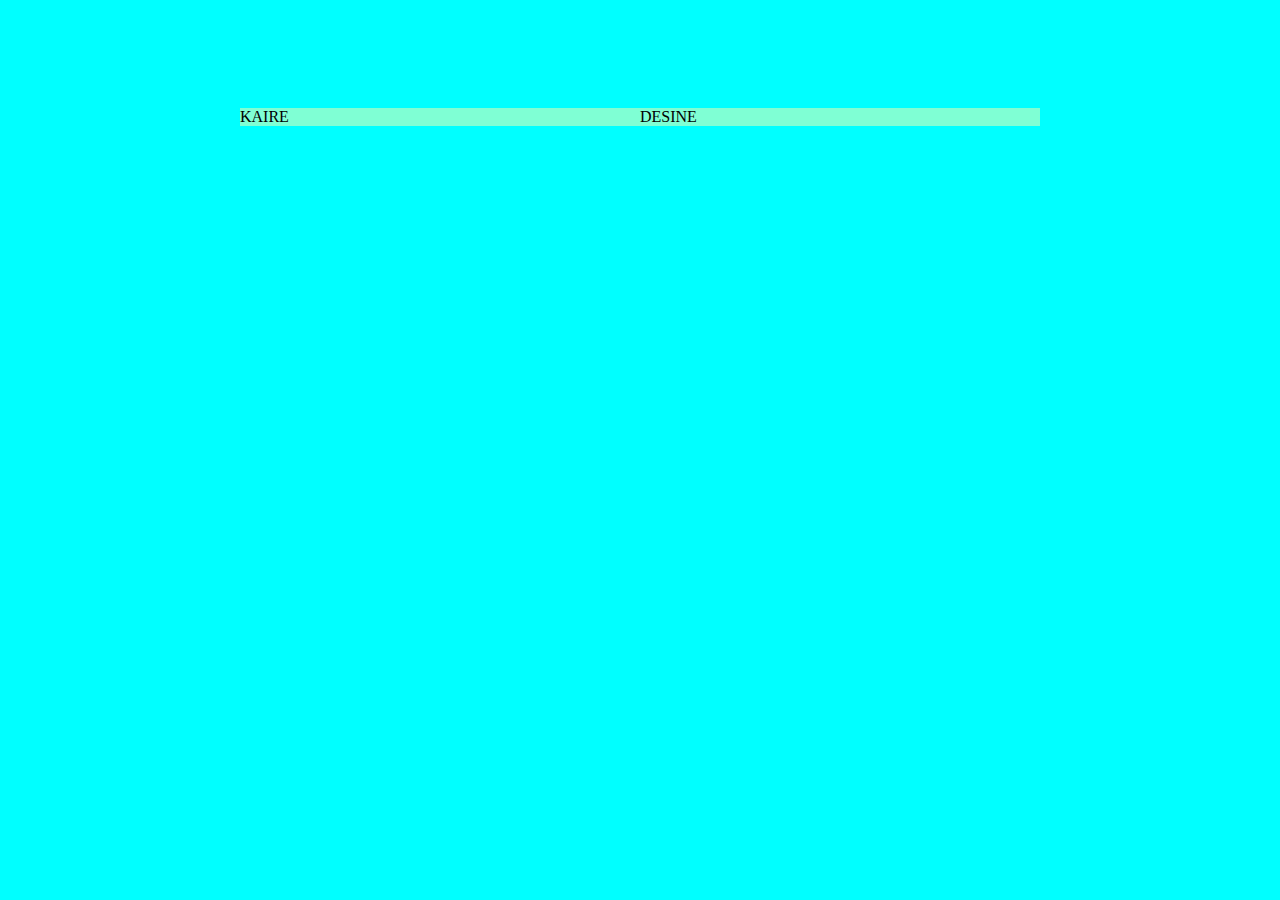
==== index.html @ 1cf79dd8 "Initial colums" ====
<!DOCTYPE html>
<html lang="en">
<head>
    <meta charset="UTF-8">
    <meta http-equiv="X-UA-Compatible" content="IE=edge">
    <meta name="viewport" content="width=device-width, initial-scale=1.0">
    <title>Sign up</title>
    <link rel="stylesheet" href="./css/main.css">
</head>
<body>
    <main>
        <div>
            KAIRE
        </div>
        <div>
            DESINE
        </div>
    </main>
  
</body>
</html>
---- css/main.css ----
body{
    background-color: aqua;
}
main{
    display: inline-block;
    width: 800px;
    margin-top: 100px;
    margin-left: calc((100% - 800px) / 2);

}
div{
    width: 50%;
    float: left;
    background-color: aquamarine;
}
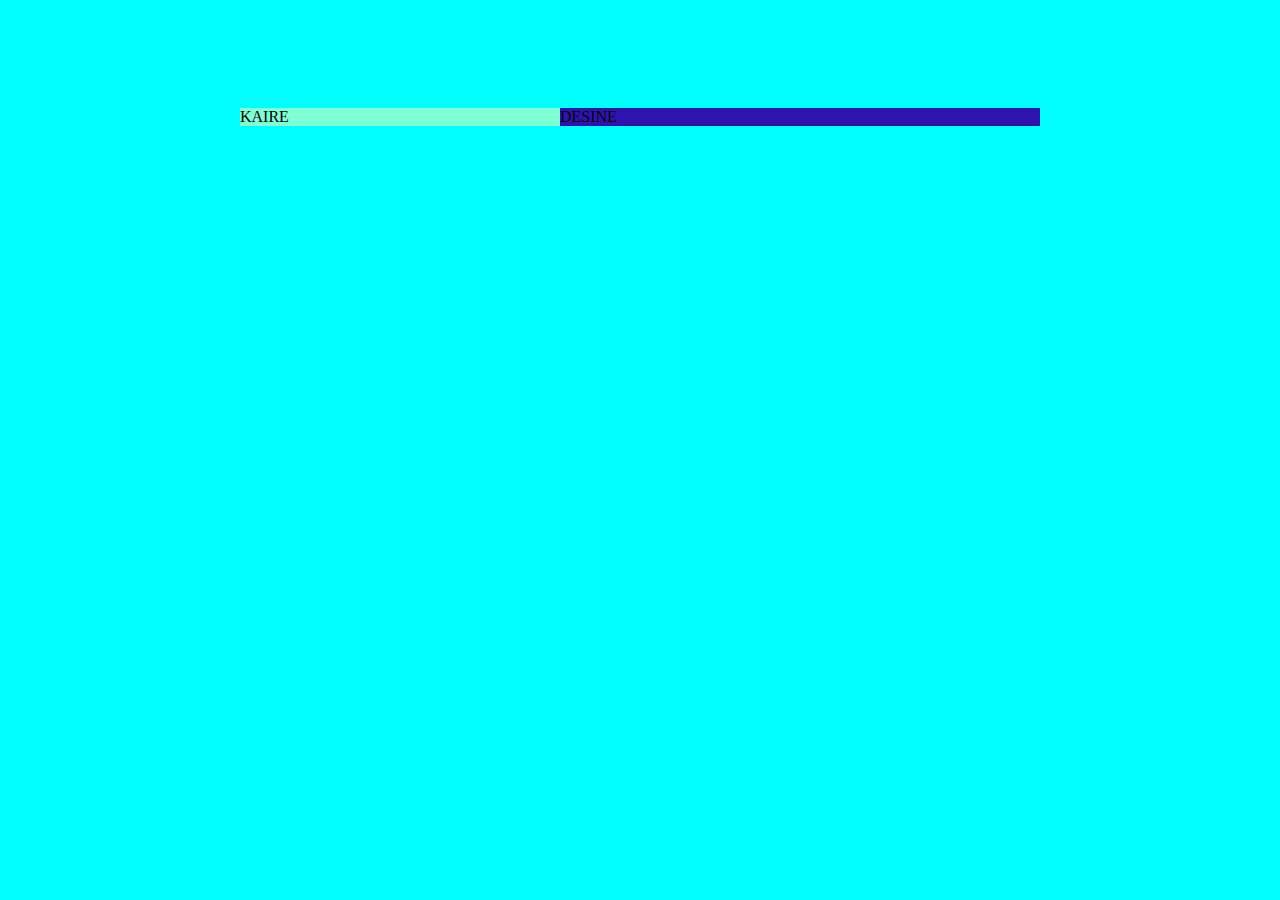
==== commit 06f5fecf: "First classes" ====
--- a/index.html
+++ b/index.html
@@ -9,12 +9,13 @@
 </head>
 <body>
     <main>
-        <div>
+        <div class="left-column">
             KAIRE
         </div>
-        <div>
+        <div class="right-column">
             DESINE
         </div>
+        
     </main>
   
 </body>
--- a/css/main.css
+++ b/css/main.css
@@ -1,15 +1,20 @@
-body{
+body {
     background-color: aqua;
 }
-main{
+main {
     display: inline-block;
     width: 800px;
     margin-top: 100px;
     margin-left: calc((100% - 800px) / 2);
 
 }
-div{
-    width: 50%;
+.left-column {
+    width: 40%;
     float: left;
     background-color: aquamarine;
+}
+.right-column {
+    width: 60%;
+    float: left;
+    background-color: rgb(48, 19, 175);
 }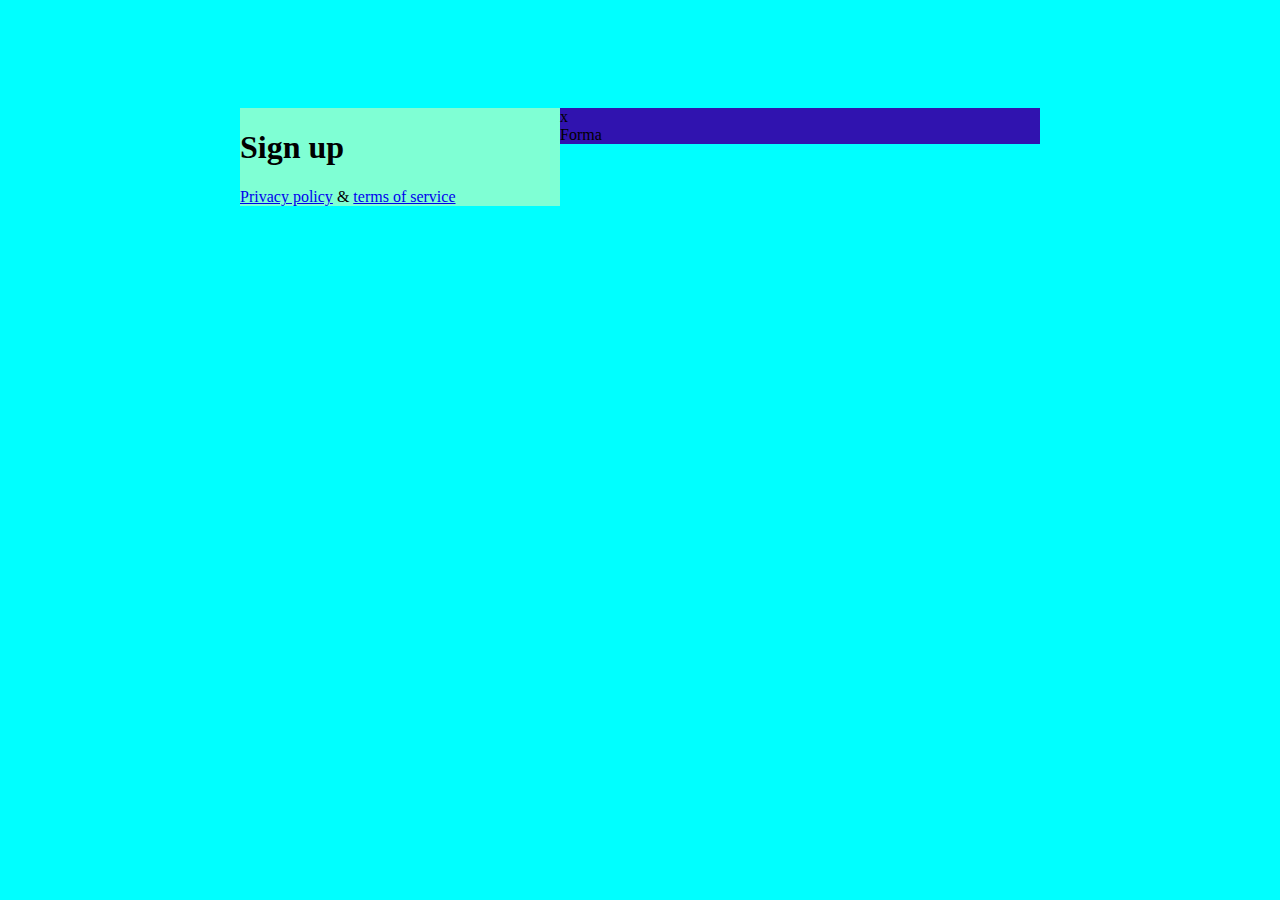
==== commit b2bcb8e7: "Basic structure" ====
--- a/index.html
+++ b/index.html
@@ -10,10 +10,18 @@
 <body>
     <main>
         <div class="left-column">
-            KAIRE
+           <h1 class="main-title">Sign up</h1>
+           <div class="bottom-link">
+               <a href="#">Privacy policy</a>
+               <span>&amp;</span>
+               <a href="#">terms of service</a>
+           </div>
         </div>
         <div class="right-column">
-            DESINE
+            <div class="close">x</div>
+            <form class="form">
+                Forma
+            </form>
         </div>
         
     </main>
--- a/css/main.css
+++ b/css/main.css
@@ -13,8 +13,30 @@
     float: left;
     background-color: aquamarine;
 }
+
+.bottom-link {
+    
+}
+
+.bottom-link > a {
+    
+}
+
+.bottom-link > span {
+    
+}
+
 .right-column {
     width: 60%;
     float: left;
     background-color: rgb(48, 19, 175);
-}+}
+
+.close {
+
+}
+
+.form {
+
+}
+
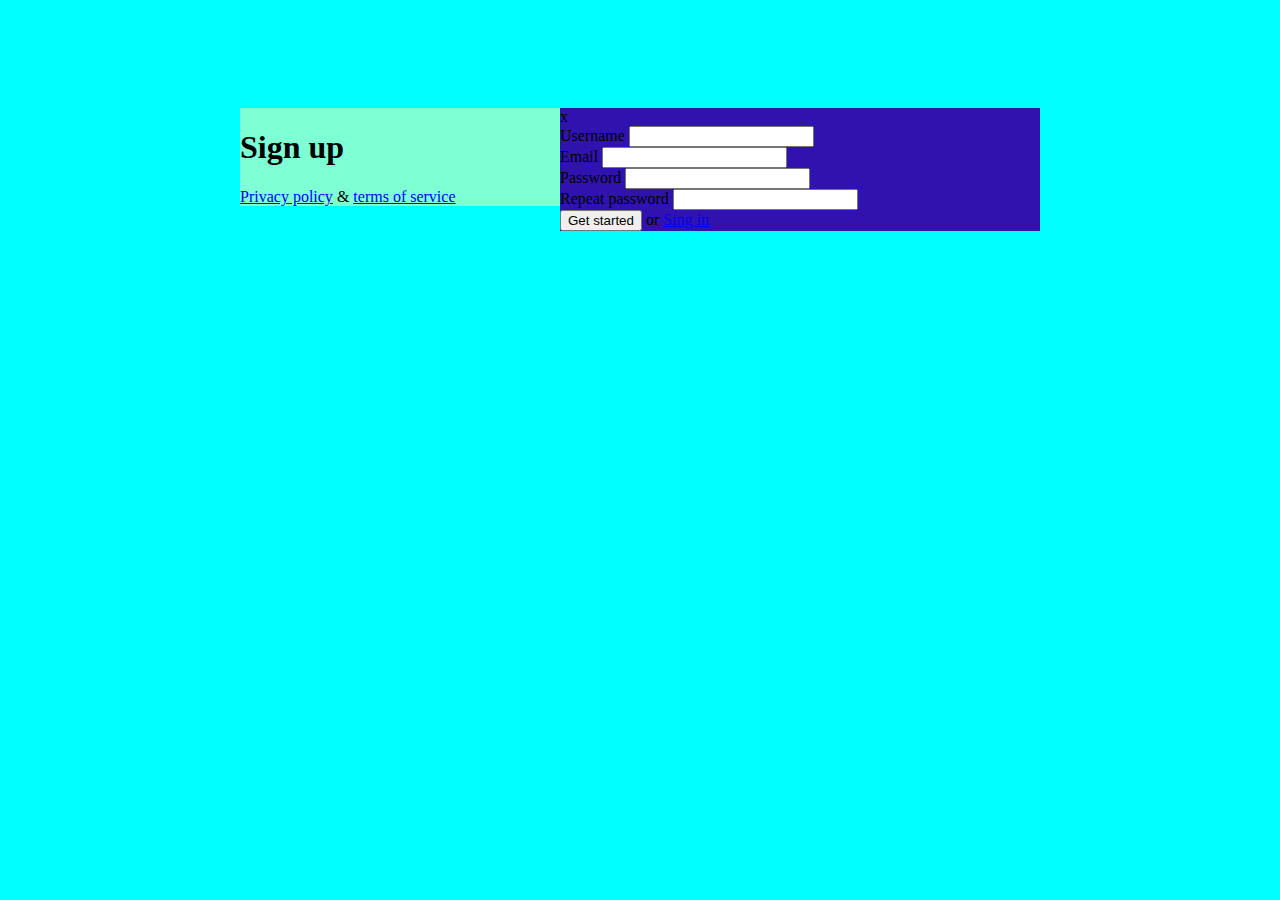
==== commit f01e3552: "Form index update #2" ====
--- a/index.html
+++ b/index.html
@@ -1,30 +1,62 @@
 <!DOCTYPE html>
 <html lang="en">
+
 <head>
     <meta charset="UTF-8">
     <meta http-equiv="X-UA-Compatible" content="IE=edge">
     <meta name="viewport" content="width=device-width, initial-scale=1.0">
     <title>Sign up</title>
+    <!-- base style -->
     <link rel="stylesheet" href="./css/main.css">
+    <!-- 3rd-party components style -->
+    <!-- components style -->
+    <link rel="stylesheet" href="./css/form.css">
 </head>
+
 <body>
     <main>
         <div class="left-column">
-           <h1 class="main-title">Sign up</h1>
-           <div class="bottom-link">
-               <a href="#">Privacy policy</a>
-               <span>&amp;</span>
-               <a href="#">terms of service</a>
-           </div>
+            <h1 class="main-title">Sign up</h1>
+            <div class="bottom-link">
+                <a href="#">Privacy policy</a>
+                <span>&amp;</span>
+                <a href="#">terms of service</a>
+            </div>
         </div>
         <div class="right-column">
             <div class="close">x</div>
             <form class="form">
-                Forma
+                <div class="form-row">
+                    <label for="">Username</label>
+                    <input type="text">
+                </div>
+                <div class="form-row">
+                    <label for="">Email</label>
+                    <input type="text">
+
+                </div>
+                <div class="form-row">
+                    <label for="">Password</label>
+                    <input type="text">
+
+                </div>
+                <div class="form-row">
+                    <label for="">Repeat password</label>
+                    <input type="text">
+                </div>
+                <div class="form-row">
+                    <button type="submit">Get started</button>
+                    <span>or</span>
+                    <a href="#">Sing in</a>
+
+
+
+                </div>
             </form>
         </div>
-        
+
     </main>
-  
+
 </body>
+
 </html>--- a/css/main.css
+++ b/css/main.css
@@ -36,7 +36,4 @@
 
 }
 
-.form {
 
-}
-
--- a/css/form.css
+++ b/css/form.css
@@ -0,0 +1,22 @@
+.form {
+ 
+}
+
+.form-row {
+
+}
+.form-row > label {
+
+}
+.form-row > input {
+
+}
+.form-row > button {
+
+}
+.form-row > span {
+
+}
+.form-row > a {
+    
+}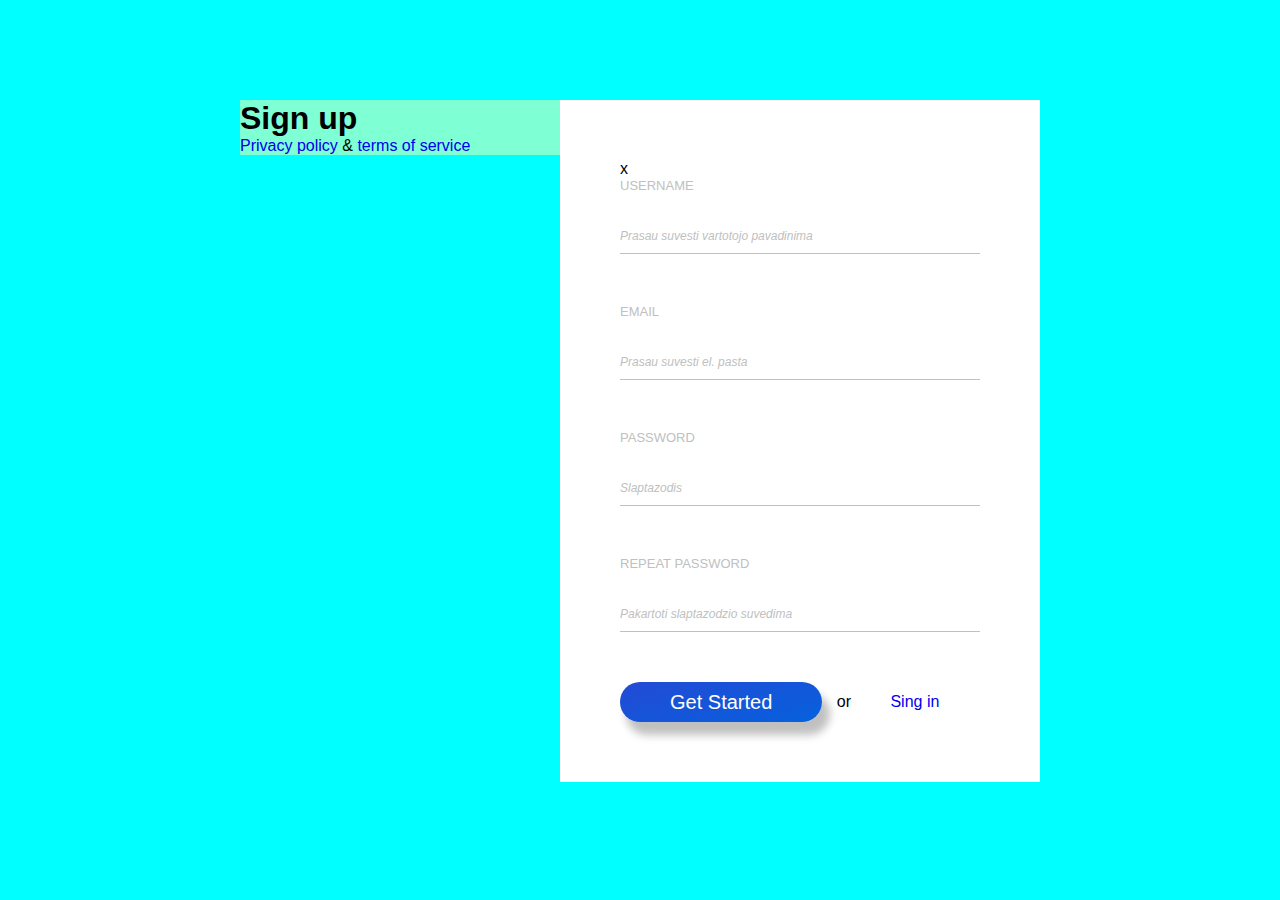
==== commit f143beef: "Form style commit #2" ====
--- a/index.html
+++ b/index.html
@@ -27,27 +27,27 @@
             <div class="close">x</div>
             <form class="form">
                 <div class="form-row">
-                    <label for="">Username</label>
-                    <input type="text">
+                    <label for="username">Username</label>
+                    <input id="username" placeholder="Prasau suvesti vartotojo pavadinima" type="text" required>
                 </div>
                 <div class="form-row">
-                    <label for="">Email</label>
-                    <input type="text">
+                    <label for="email">Email</label>
+                    <input id="email" placeholder="Prasau suvesti el. pasta" type="email" required>
 
                 </div>
                 <div class="form-row">
-                    <label for="">Password</label>
-                    <input type="text">
+                    <label for="password">Password</label>
+                    <input id="password" placeholder="Slaptazodis" type="password" required>
 
                 </div>
                 <div class="form-row">
-                    <label for="">Repeat password</label>
-                    <input type="text">
+                    <label for="re-password">Repeat password</label>
+                    <input id="re-password" placeholder="Pakartoti slaptazodzio suvedima" type="password" required>
                 </div>
                 <div class="form-row">
                     <button type="submit">Get started</button>
                     <span>or</span>
-                    <a href="#">Sing in</a>
+                    <a href="#" target="_blank">Sing in</a>
 
 
 
--- a/css/main.css
+++ b/css/main.css
@@ -1,3 +1,13 @@
+body,
+body * {
+    margin: 0;
+    padding: 0;
+    vertical-align: top;
+    box-sizing: border-box;
+    font-family: 'Gill Sans', 'Gill Sans MT', Calibri, 'Trebuchet MS', sans-serif;
+    text-decoration: none;
+}
+
 body {
     background-color: aqua;
 }
@@ -6,12 +16,12 @@
     width: 800px;
     margin-top: 100px;
     margin-left: calc((100% - 800px) / 2);
-
 }
 .left-column {
     width: 40%;
     float: left;
     background-color: aquamarine;
+   
 }
 
 .bottom-link {
@@ -29,11 +39,11 @@
 .right-column {
     width: 60%;
     float: left;
-    background-color: rgb(48, 19, 175);
-}
+    padding: 60px;
+    background-color: white;
+    }
 
 .close {
 
 }
 
-
--- a/css/form.css
+++ b/css/form.css
@@ -1,22 +1,68 @@
 .form {
- 
+ display: flex;
+ flex-direction: column;
+ gap: 20px;
+ width: 100%;
 }
 
 .form-row {
-
+    display: inline-block;
+    width: 100%;
+    margin-bottom: 30px;
+}
+.form-row:last-of-type {
+    margin-bottom: 0px;
 }
 .form-row > label {
-
+    display: inline-block;
+    width: 100%;
+    margin-bottom: 20px;
+    text-transform: uppercase;
+    font-size: 13px;
+    color: silver;
 }
 .form-row > input {
-
+    display: inline-block;
+    width: 100%;
+    font-size: 20px;
+    border: 0;
+    border-bottom: 1px solid silver;
+    line-height: 40px;
+    
+}
+.form-row > ::placeholder {
+    color: silver;
+    font-size: 12px;
+    font-style: italic;
 }
 .form-row > button {
-
+line-height: 40px;
+font-size: 20px;
+padding-left: 50px;
+padding-right: 50px;
+border: none;
+border-radius: 20px;
+background: #184EDB;
+background: linear-gradient(164deg, #234AD5 0%, #0661DD 100%);
+color: white;
+text-transform: capitalize;
+box-shadow: 7px 12px 8px 1px silver;
+}
+.form-row > button:hover{
+    box-shadow: 7px 12px 8px 1px grey;
+    cursor: pointer;
 }
 .form-row > span {
-
+    line-height: 40px;
+    font-size: 16px;
+    margin-left: 10px;
+    margin-right: 10px;
 }
 .form-row > a {
-    
+    line-height: 40px;
+    padding-left: 25px;
+    font-size: 16px;
+}
+.form-row > a:hover{
+    text-decoration: underline;
 }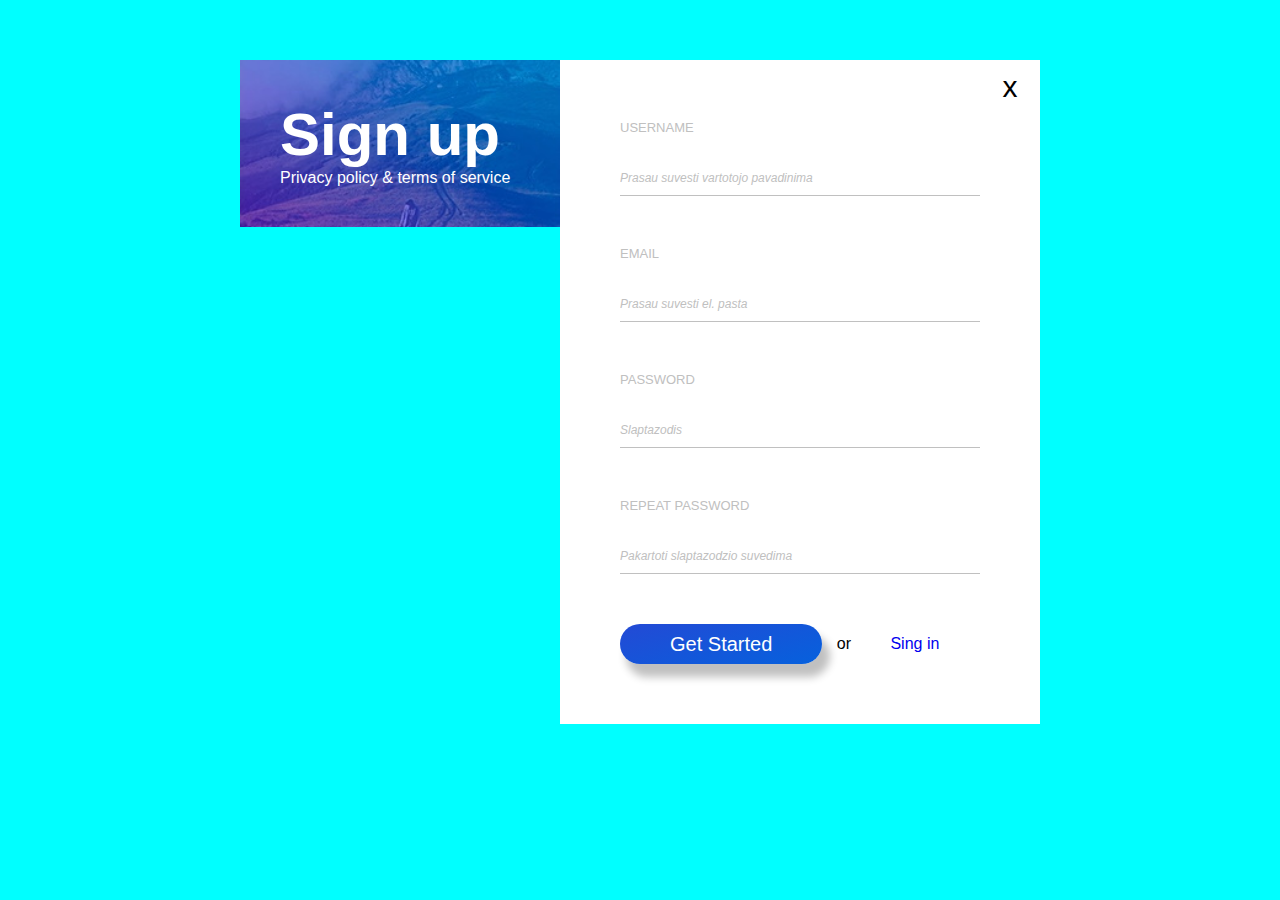
==== commit 8f27b08d: "Close element  creation with absolute and relative" ====
--- a/index.html
+++ b/index.html
@@ -59,4 +59,6 @@
 
 </body>
 
-</html>+</html>
+
+<!-- 49:13 https://www.youtube.com/watch?v=zpa2Bsot3vk&list=PLcLHBZr0jPACw8c5jEQejEfaU4HWD-1Bc&index=20 -->--- a/css/main.css
+++ b/css/main.css
@@ -14,26 +14,35 @@
 main {
     display: inline-block;
     width: 800px;
-    margin-top: 100px;
+    margin-top: 60px;
     margin-left: calc((100% - 800px) / 2);
 }
 .left-column {
     width: 40%;
     float: left;
-    background-color: aquamarine;
-   
+    padding: 40px;
+    background-color: #0354AD;
+    color: white;
+    background-image: url(../img/Kalnas.jpg);
+   background-repeat: no-repeat;
+   background-size: cover;
+   background-position: center;
 }
 
 .bottom-link {
     
+     
 }
 
 .bottom-link > a {
-    
+    color: white;
 }
 
 .bottom-link > span {
     
+}
+.main-title {
+    font-size: 60px;
 }
 
 .right-column {
@@ -41,9 +50,18 @@
     float: left;
     padding: 60px;
     background-color: white;
+    position: relative;
     }
 
 .close {
-
+display: inline-block;
+width: 60px;
+height: 60px;
+line-height: 54px;
+text-align: center;
+font-size: 30px;
+position: absolute;
+top: 0;
+right: 0;
 }
 
--- a/css/form.css
+++ b/css/form.css
@@ -28,7 +28,7 @@
     border: 0;
     border-bottom: 1px solid silver;
     line-height: 40px;
-    
+        
 }
 .form-row > ::placeholder {
     color: silver;
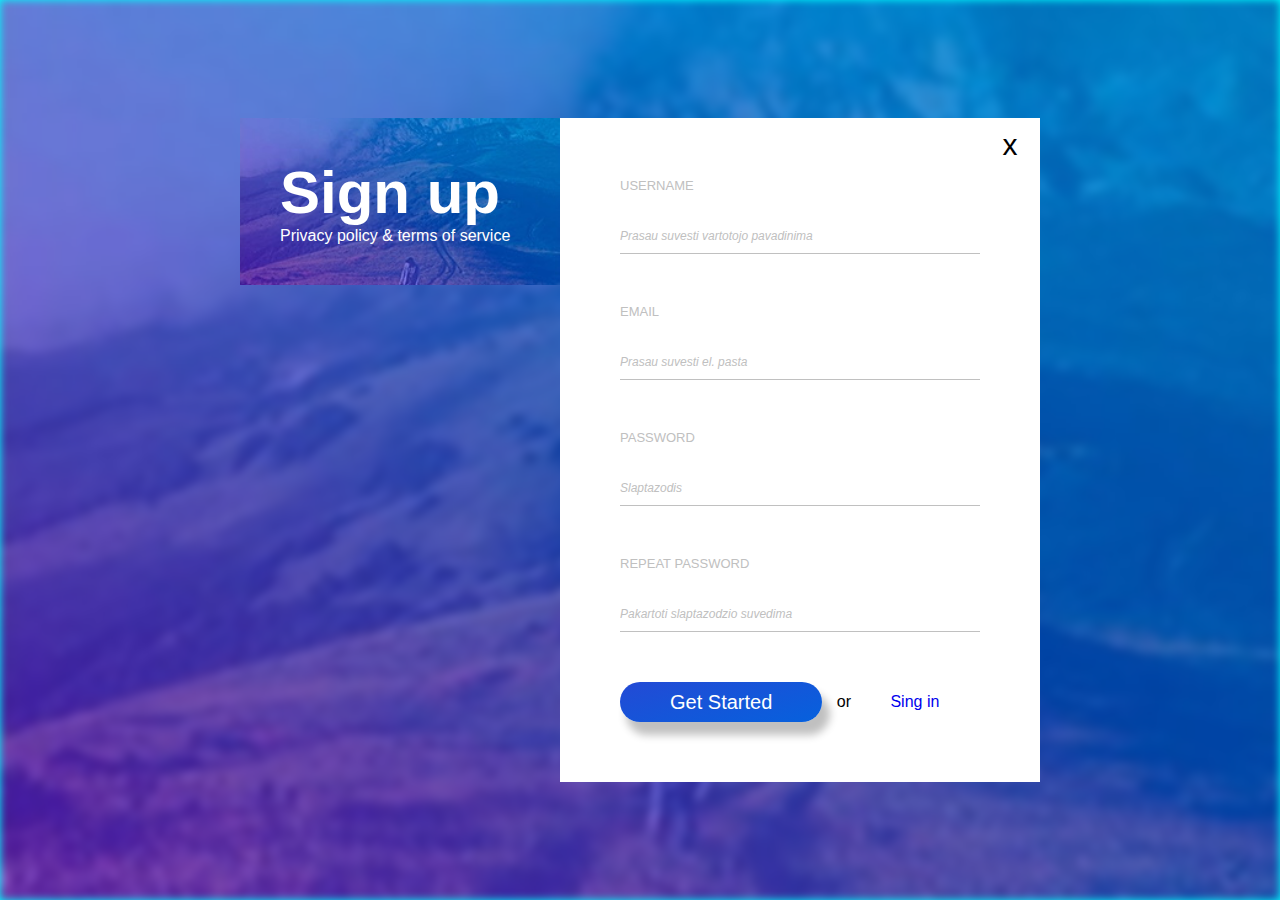
==== commit cdfba32b: "Blur on background, total center" ====
--- a/index.html
+++ b/index.html
@@ -14,6 +14,7 @@
 </head>
 
 <body>
+   <div class="background"></div>
     <main>
         <div class="left-column">
             <h1 class="main-title">Sign up</h1>
--- a/css/main.css
+++ b/css/main.css
@@ -10,12 +10,26 @@
 
 body {
     background-color: aqua;
+   
+}
+.background {
+    display: inline-block;
+    width: 100%;
+    height: 100vh;
+    background-image: url(../img/Kalnas.jpg);
+    background-repeat: no-repeat;
+    background-size: cover;
+    background-position: center;
+    filter: blur(4px);
 }
 main {
     display: inline-block;
     width: 800px;
-    margin-top: 60px;
-    margin-left: calc((100% - 800px) / 2);
+position: absolute;
+top: 50%;
+left: 50%;
+transform: translate(-50%, -50%);
+
 }
 .left-column {
     width: 40%;
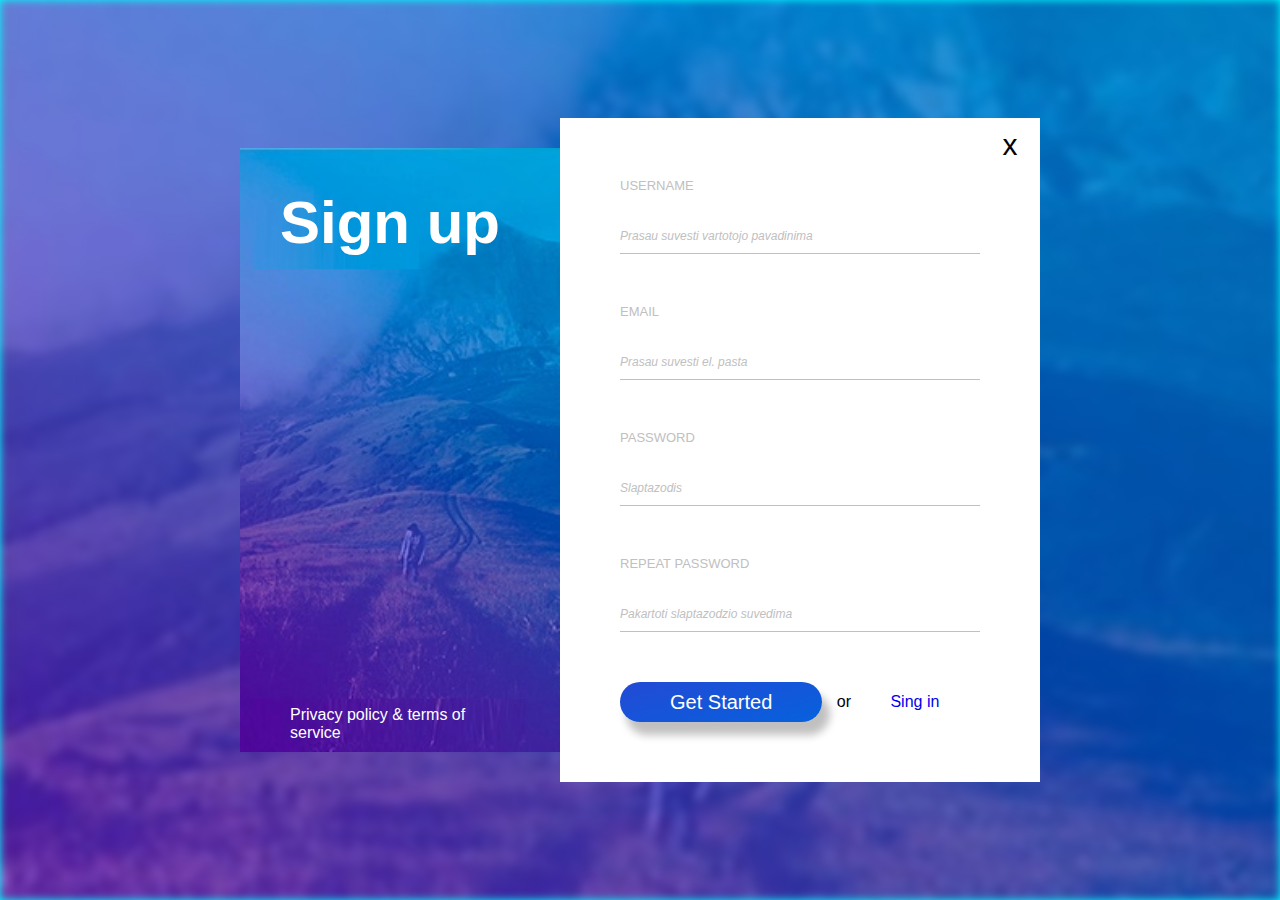
==== commit ad54892e: "Favicon" ====
--- a/index.html
+++ b/index.html
@@ -6,6 +6,7 @@
     <meta http-equiv="X-UA-Compatible" content="IE=edge">
     <meta name="viewport" content="width=device-width, initial-scale=1.0">
     <title>Sign up</title>
+    <link rel="shortcut icon" href="./Favicon.jpg" type="image/jpg">
     <!-- base style -->
     <link rel="stylesheet" href="./css/main.css">
     <!-- 3rd-party components style -->
--- a/css/main.css
+++ b/css/main.css
@@ -41,19 +41,28 @@
    background-repeat: no-repeat;
    background-size: cover;
    background-position: center;
+   position: absolute;
+   top: 30px;
+   bottom: 30px;
+   left: 0;
 }
 
 .bottom-link {
-    
+    position: absolute;
+    right: 50px;
+    left: 50px;
+    bottom: 10px;
      
 }
 
 .bottom-link > a {
     color: white;
+
 }
 
 .bottom-link > span {
-    
+        
+         
 }
 .main-title {
     font-size: 60px;
@@ -61,7 +70,7 @@
 
 .right-column {
     width: 60%;
-    float: left;
+    float: right;
     padding: 60px;
     background-color: white;
     position: relative;
